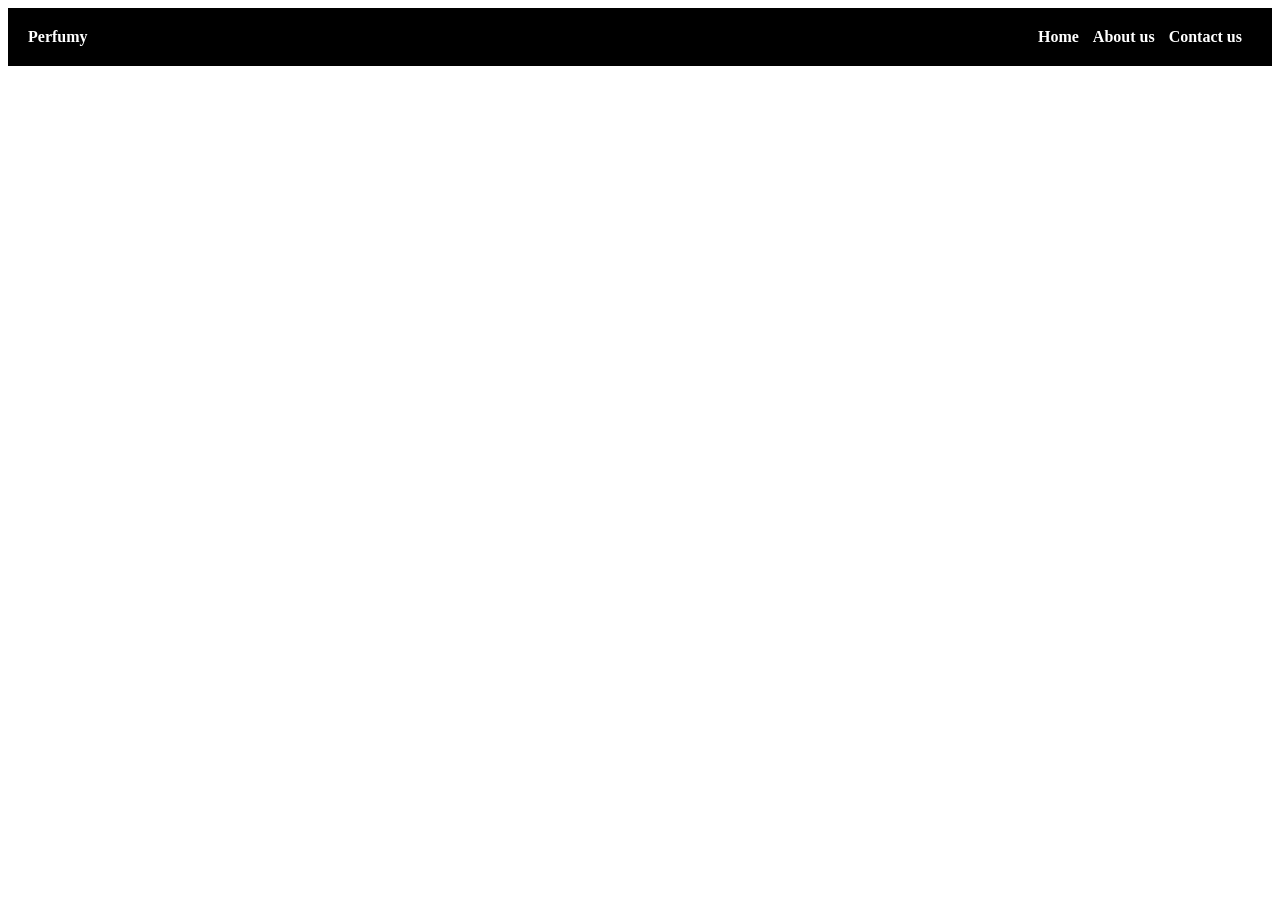
==== perfumy_project.html @ 640045c9 "perfumy_project.html created" ====
<!DOCTYPE html>
<style>
    .one{
        display: flex;
        justify-content: space-between;
        text-align: center;
        font-weight: bold;
        background-color: black;
        color: white;
        font-family: bison;
        padding: 20px;
    }

    ul{
        padding: 0;
        margin: 0;
        text-align: right;
    }
    
    li{
        display: inline;
        margin-right: 10px;

    }
</style>
<html>
    <nav class="one">
        Perfumy
        <ul>
            <li>Home</li>
            <li>About us</li>
            <li>Contact us</li>
        </ul>
    </nav>
</html>
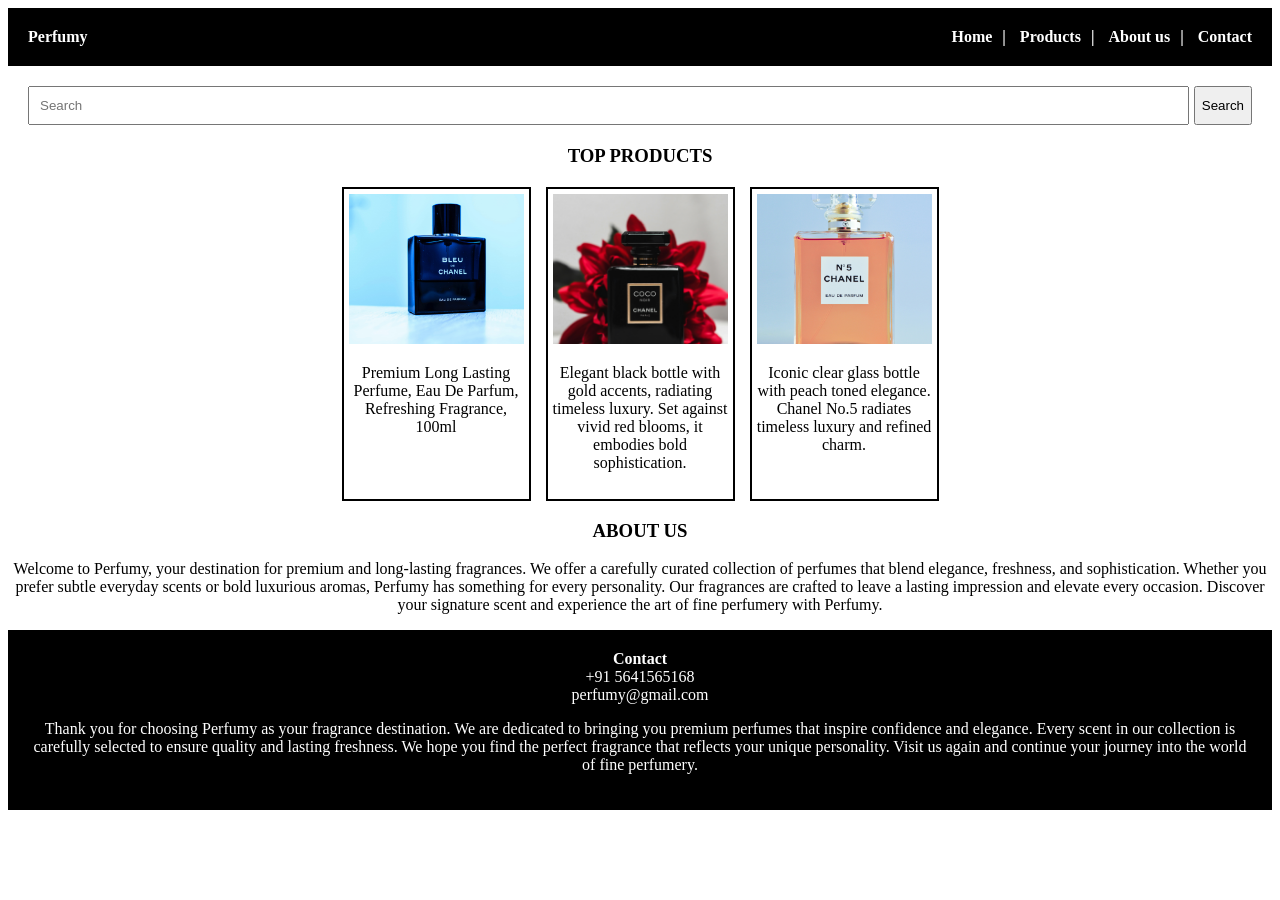
==== commit d6026620: "Designed the web page with multiple elements" ====
--- a/perfumy_project.html
+++ b/perfumy_project.html
@@ -19,17 +19,126 @@
     
     li{
         display: inline;
+    }
+    li:not(:last-child)::after{
+        content: "|";
+        margin-left: 10px;
         margin-right: 10px;
+    }
 
+    .two{
+        display: flex;
+        gap: 5px;
+        margin: 20px;
     }
+
+    .two input{
+        flex: 1;
+        padding: 10px;
+    }
+
+    .three{
+        font-family: bison;
+        font-weight: bold;
+        text-align: center;
+    }
+
+    .Products{
+        display: flex;
+        margin-top: 20px;
+        gap: 15px;
+        justify-content: center;
+    }
+
+    .Product_1, 
+    .Product_2,
+    .Product_3{
+        display: inline-block;
+        width: 175px;
+        height: 300px;
+        border: 2px solid;
+        text-align: center;
+        vertical-align: top;
+        padding: 5px;
+    }
+
+    .Product_1 img,
+    .Product_2 img,
+    .Product_3 img{
+        width: 100%;
+        height: 150px;
+        object-fit: cover;
+    }
+
+    .Product_1:hover,
+    .Product_2:hover,
+    .Product_3:hover{
+        background-color: black;
+        color: white;
+    }
+
+    #one{
+        text-align: center;
+    }
+
+    .ending{
+        padding: 20px;
+        background-color: black;
+        color: white;
+        text-align: center;
+    }
+
 </style>
 <html>
     <nav class="one">
         Perfumy
         <ul>
             <li>Home</li>
+            <li>Products</li>
             <li>About us</li>
-            <li>Contact us</li>
+            <li>Contact</li>
         </ul>
     </nav>
+    <nav class="two">
+    <input type="text" placeholder="Search">
+    <button>Search</button>
+    </nav>
+
+    <h3 class="three">
+        TOP PRODUCTS
+    </h3>
+
+    <div class="Products">
+    <div class="Product_1">
+        <img src="perfume_image_1.jpg">
+        <p>Premium Long Lasting Perfume, Eau De Parfum, Refreshing Fragrance, 100ml</p>
+    </div>
+
+    <div class="Product_2">
+        <img src="perfume_image_2.jpg">
+        <p>Elegant black bottle with gold accents, radiating timeless luxury. Set against vivid red blooms, it embodies bold sophistication.</p>
+    </div>
+
+    <div class="Product_3">
+        <img src="perfume_image_3.jpg">
+        <p>Iconic clear glass bottle with peach toned elegance. Chanel No.5 radiates timeless luxury and refined charm.</p>
+    </div>
+    </div>
+
+    <h3 class="three">
+        ABOUT US
+    </h4>
+
+    <p id="one">
+        Welcome to Perfumy, your destination for premium and long-lasting fragrances. We offer a carefully curated collection of perfumes that blend elegance, freshness, and sophistication. Whether you prefer subtle everyday scents or bold luxurious aromas, Perfumy has something for every personality. Our fragrances are crafted to leave a lasting impression and elevate every occasion. Discover your signature scent and experience the art of fine perfumery with Perfumy.
+    </p>
+    <div class="ending">
+    <div id="two"><b>Contact</b></div>
+    <div id="three">+91 5641565168</div>
+    <div id="four">perfumy@gmail.com</div>
+    <p id="five">
+        Thank you for choosing Perfumy as your fragrance destination. We are dedicated to bringing you premium perfumes that inspire confidence and elegance. Every scent in our collection is carefully selected to ensure quality and lasting freshness. We hope you find the perfect fragrance that reflects your unique personality. Visit us again and continue your journey into the world of fine perfumery.
+    </p>
+    </div>
+
 </html>
